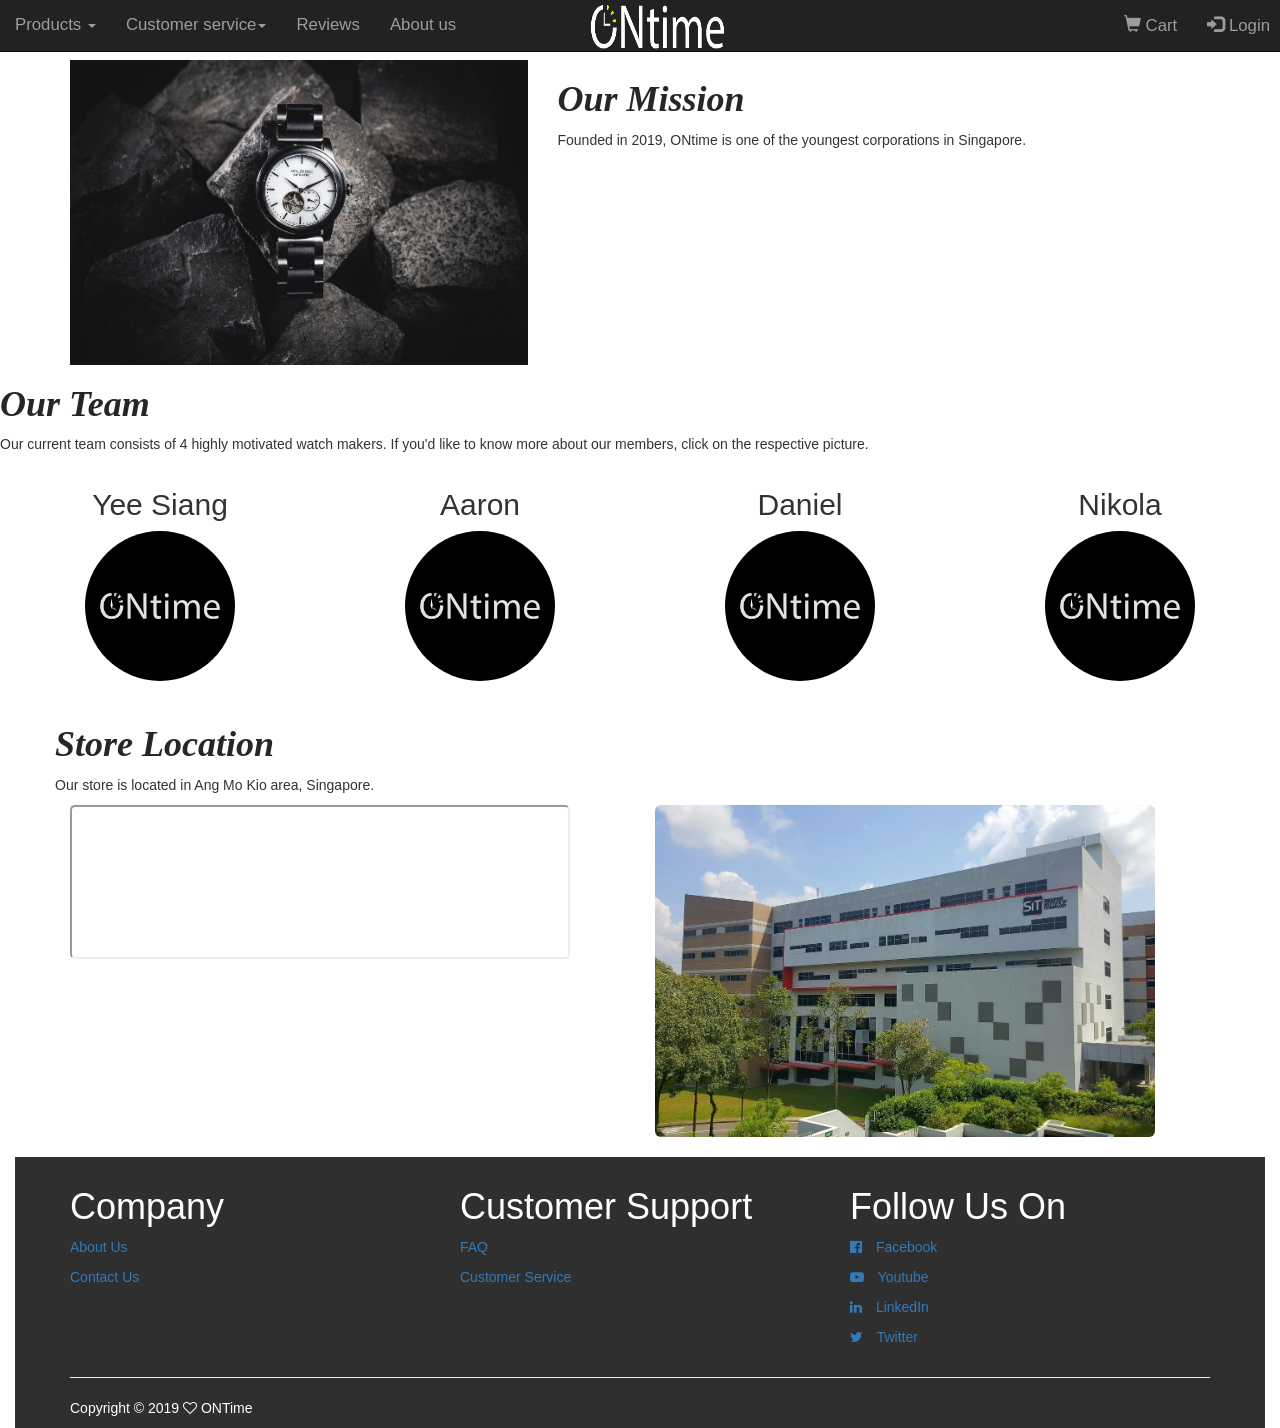
==== aboutus.html @ 38c57a1b "Initial commit" ====
<!DOCTYPE html>
<!--
To change this license header, choose License Headers in Project Properties.
To change this template file, choose Tools | Templates
and open the template in the editor.
-->
<html>

<head>
    <title>About Us - OnTime</title>
    <meta charset="UTF-8">
    <meta name="viewport" content="width=device-width, initial-scale=1.0">
    <meta name="description" content="ONtime - Top Seller & Best Quality Services on watches">
    <meta name="keywords"
        content="Watches, Watch, Strap, Minute, Second, Buying, Selling, Discount, Offer, Fix, Repair, Maintenance, New Arrivals, Gshock, Fossil, Tag Heuer, Fashion, Hand Accessory, Second Hand, Time, Time Keeper, Pocket Watch, Rolex">
    <link href="css/bootstrap.min.css" rel="stylesheet">
    <script src="https://ajax.googleapis.com/ajax/libs/jquery/3.4.1/jquery.min.js"></script>
    <script src="js/bootstrap.min.js"></script>
    <link rel="stylesheet" href="css/aboutUs.css">
    <link rel="stylesheet" href="css/headerFooter.css">
    <script src="https://code.jquery.com/jquery-3.2.1.slim.min.js" crossorigin="anonymous"></script>
    <script src="https://cdnjs.cloudflare.com/ajax/libs/popper.js/1.12.3/umd/popper.min.js"
        crossorigin="anonymous"></script>
    <script src="https://maxcdn.bootstrapcdn.com/bootstrap/4.0.0-beta.2/js/bootstrap.min.js"
        crossorigin="anonymous"></script>
    <link rel="stylesheet" href="https://stackpath.bootstrapcdn.com/font-awesome/4.7.0/css/font-awesome.min.css">


</head>

<body class="container-fluid">
    <nav class="navbar navbar-custom navbar-fixed-top navbar-inverse">
        <div id="topnav-centered">
            <a class="navbar-brand" href="index.html"><img src="images\logo3.png" alt="Ontime logo"
                    style="width:150px;height:60px;" /></a>
        </div>

        <section class="navbar-header">
            <button type="button" class="navbar-toggle" data-toggle="collapse" data-target="#myNavbar">
                <span class="icon-bar"></span>
                <span class="icon-bar"></span>
                <span class="icon-bar"></span>
            </button>
        </section>

        <section class="collapse navbar-collapse container-fluid" id="myNavbar">

            <ul class="nav navbar-nav">
                <li class="dropdown">
                    <a class="dropdown-toggle" data-toggle="dropdown" href="#">Products <span class="caret"></span></a>
                    <ul class="dropdown-menu">
                        <li><a href="products.html#hot">Top selling</a></li>
                        <li><a href="products.html#newarr">Newest</a></li>
                        <li><a href="products.html">All</a></li>
                    </ul>
                </li>
                <li class="dropdown">
                    <a class="dropdown-toggle" data-toggle="dropdown" href="#">Customer service<span
                            class="caret"></span></a>
                    <ul class="dropdown-menu">
                        <li><a href="customerservice.html#Maintenance">Maintainence</a></li>
                        <li><a href="customerservice.html#FAQ">Faq</a></li>
                    </ul>
                </li>
                <li><a href="productsreview.html">Reviews</a></li>
                <li><a href="aboutus.html">About us</a></li>
            </ul>


            <ul class="nav navbar-nav navbar-right">
                <li><a href="shoppingcart.html"><span class="glyphicon glyphicon-shopping-cart"></span> Cart</a></li>
                <li><a href="login.html"><span class="glyphicon glyphicon-log-in"></span> Login</a></li>
            </ul>
        </section>
    </nav>

    <article class="container">
        <section class="row">
            <div class="col-lg-5">
                <img class="img-responsive" id="holzkern" src="images/Holzkern.jpg" alt="ONtime">
                <!--Holzkern, 2019: Model 'Manhattan', last retrieved on 09/10/19 from https://www.bing.com/images/search?view=detailV2&ccid=%2BOFJ2a1a&id=745B387D8D27486FE1AD47FACA9E20C67C547165&thid=OIP.-OFJ2a1aZFcHIk0KkxyJ_AHaE7&mediaurl=https%3A%2F%2Fstatic.escdn.nl%2Fimages%2Fresized%2F975421%3A1059%3A705%3Acontain.jpg&exph=705&expw=1059&q=holzkern+watches&simid=607998756429302204&selectedindex=31&ajaxhist=0&vt=0&sim=11-->
            </div>
            <div class="col-lg-7" id="ourmission">
                <h1 class="aboutus">Our Mission</h1>
                <p>Founded in 2019, ONtime is one of the youngest corporations in Singapore.</p>
            </div>
        </section>
    </article>

    <section class="row" id="ourteam">
        <h1 class="aboutus">Our Team</h1>
        <p>Our current team consists of 4 highly motivated watch makers.
            If you'd like to know more about our members, click on the respective picture.</p>
        <article id="yeesiang" class="thumbnail col-md-3 col-sm-6" data-toggle="collapse" data-target="#yeesiangstext"
            data-parent="#ourteam">
            <h2>Yee Siang</h2>
            <img class="img-circle img-responsive" src="images/logo_bg.png" alt="Yee Siang">
            <figure id="yeesiangstext" class="popup collapse">
                <article class="textbox">
                    <p>Yee Siang was born in Singapore. Yee Siang was born in Singapore. Yee Siang was born in
                        Singapore.
                        Yee Siang was born in Singapore. Yee Siang was born in Singapore.
                    </p>
                </article>
            </figure>
        </article>

        <article id="aaron" class="thumbnail col-md-3 col-sm-6" data-toggle="collapse" data-target="#aaronstext"
            data-parent="#ourteam">
            <h2>Aaron</h2>
            <img class="img-circle img-responsive" src="images/logo_bg.png" alt="Aaron">
            <figure id="aaronstext" class="popup collapse">
                <article class="textbox">
                    <p>Aaron was born in Singapore.Aaron was born in Singapore.
                        Aaron was born in Singapore.Aaron was born in Singapore.
                        Aaron was born in Singapore.Aaron was born in Singapore.
                        Aaron was born in Singapore.Aaron was born in Singapore.
                        Aaron was born in Singapore.
                    </p>

                </article>
            </figure>
        </article>

        <article id="daniel" class="thumbnail col-md-3 col-sm-6" data-toggle="collapse" data-target="#danielstext"
            data-parent="#ourteam">
            <h2>Daniel</h2>
            <img class="img-circle img-responsive" src="images/logo_bg.png" alt="Daniel">
            <figure id="danielstext" class="popup collapse">
                <article class="textbox">
                    <p>Daniel was born in Singapore. Daniel was born in Singapore.
                        Daniel was born in Singapore. Daniel was born in Singapore.
                        Daniel was born in Singapore. Daniel was born in Singapore.
                        Daniel was born in Singapore. Daniel was born in Singapore.
                    </p>
                </article>
            </figure>
        </article>

        <article id="nikola" class="thumbnail col-md-3 col-sm-6" data-toggle="collapse" data-target="#nikostext"
            data-parent="#ourteam">
            <h2>Nikola</h2>
            <img class="img-circle img-responsive" src="images/logo_bg.png" alt="Nikola">
            <figure id="nikostext" class="popup collapse">
                <article class="textbox">
                    <p>Nikola was born in Germany. Nikola was born in Germany.
                        Nikola was born in Germany. Nikola was born in Germany.
                        Nikola was born in Germany. Nikola was born in Germany.
                        Nikola was born in Germany. Nikola was born in Germany.
                        Nikola was born in Germany. Nikola was born in Germany.
                    </p>
                </article>
            </figure>
        </article>
    </section>

    <article class="container">
        <!--make location responsive-->
        <div class="row">
            <h1 class="aboutus">Store Location</h1>
            <p>Our store is located in Ang Mo Kio area, Singapore.</p>
            <section id="map-container-google-1" class="map-container col-md-6">
                <iframe
                    src="https://www.google.com/maps/embed?pb=!1m18!1m12!1m3!1d3988.665252371279!2d103.84664861475406!3d1.3775233989953317!2m3!1f0!2f0!3f0!3m2!1i1024!2i768!4f13.1!3m3!1m2!1s0x31da16e96db0a1ab%3A0x3d0be54fbbd6e1cd!2sSingapore%20Institute%20of%20Technology%20(SIT%40NYP)!5e0!3m2!1sen!2ssg!4v1570349899057!5m2!1sen!2ssg"
                    frameborder="1" style="border:1;">
                </iframe>
            </section>
            <section id="storelocation" class="col-md-6">
                <img class="img-rounded" src="images/SIT_NYP_Building.jpg" alt="SIT@NYP building">
            </section>

        </div>
    </article>

    <footer class="footer">
        <section class=container>
            <section class="row">
                <section class="col-md-4">
                    <h1>Company</h1>
                    <a href="aboutus.html">
                        <p>About Us</p>
                    </a>
                    <a href="aboutus.html">
                        <p>Contact Us</p>
                    </a>
                </section>

                <section class="col-md-4">
                    <h1>Customer Support</h1>
                    <a href="customerservice.html#FAQ">
                        <p>FAQ</p>
                    </a>
                    <a href="customerservice.html">
                        <p>Customer Service</p>
                    </a>
                </section>

                <section class="col-md-4">
                    <h1>Follow Us On</h1>
                    <a href="https://www.facebook.com/">
                        <p><i class="fa fa-facebook-official"></i> Facebook</p>
                    </a>
                    <a href="https://www.youtube.com/">
                        <p><i class="fa fa-youtube-play"></i> Youtube</p>
                    </a>
                    <a href="https://www.linkedin.com/">
                        <p><i class="fa fa-linkedin"></i> LinkedIn</p>
                    </a>
                    <a href="https://twitter.com/">
                        <p><i class="fa fa-twitter"></i> Twitter</p>
                    </a>
                </section>

            </section>
            <hr />
            <p class="copyright">Copyright &copy; 2019 <i class="fa fa-heart-o"></i> ONTime</p>
        </section>
    </footer>
</body>

</html>
---- css/aboutUs.css ----
/*
To change this license header, choose License Headers in Project Properties.
To change this template file, choose Tools | Templates
and open the template in the editor.
*/
/* 
    Created on : 07.10.2019, 02:29:07
    Author     : Nico
*/

body{
    padding-top: 60px;
}

.navbar-brand>img{
    width:150px;
    height: 80px;
}

.navbar-brand{  
    float: none;
    position: absolute;
    left: 50%;
    transform: translate(-50%, -50%);
    padding-left: 50px;
  }
  
  .navbar-nav li:hover {
    background-color: #ddd;
    color: black;
  }


article.thumbnail{
    position: relative;
    border-style: none;
}

figure.popup{
    visibility: visible;
    
}

.thumbnail:hover figure.popup{
    visibility: visible;
}

.thumbnail>img{
    width: 150px;
}

.textbox{
    border-style: solid;
    color: grey;
    background-color: whitesmoke;
    margin-top: 5px;
    padding: 5px;
    border-radius: 5px;
}


figure.popup>p{
    text-align: center;
}


h1.aboutus{
    font-style: italic;
    color: #262626;
    font-family: "Times New Roman";
    font-weight: bold;
}

h2{
    text-align: center;
}

#storelocation > img{
    width: 100%;
    max-width: 500px;
    margin-bottom: 20px;
}

.navbar-brand > img{
    width: 80px;
    display: inline-block;
}

.map-container {
    overflow: hidden;
    position: relative;
    height: 0;
    padding-bottom: 200px;
}

.map-container iframe {
    height: auto;
    width: 100%;
    max-width:500px;
    position: absolute;
    border-radius: 5px;
}
---- css/headerFooter.css ----
/*------------header css------------*/
.navbar-brand{  
    float: none;
    position: absolute;
    left: 50%;
    top: 5px;
    transform: translate(-50%, -50%);
  }
  
  .navbar-nav li:hover {
    background-color: rgb(80, 80, 80);
    transition: transform .5s, background-color 1.5s ease-in-out;
    transform: scale(1.05);
  }
  .navbar-right{
    padding-right: 10px;
  }
  nav{
    font-family: 'Segoe UI', Tahoma, Geneva, Verdana, sans-serif;
    font-size: 120%;
  }


  /*-------footer css-------*/
.footer 
{   
    background-color: #2f2f2f;
    color: #ffffff;
    margin: 0px;
    padding: 10px 10px;
    font-family: Arial;
    position: relative;
    padding-bottom: 0;
}

.foot a
{
    color: #ffffff;
}

.footer .row .fa
{
    padding-right: 10px;
       
}

#footer {
  position: absolute; bottom: 0px; left: 0;
  width: 100%;
  height:auto;
  }
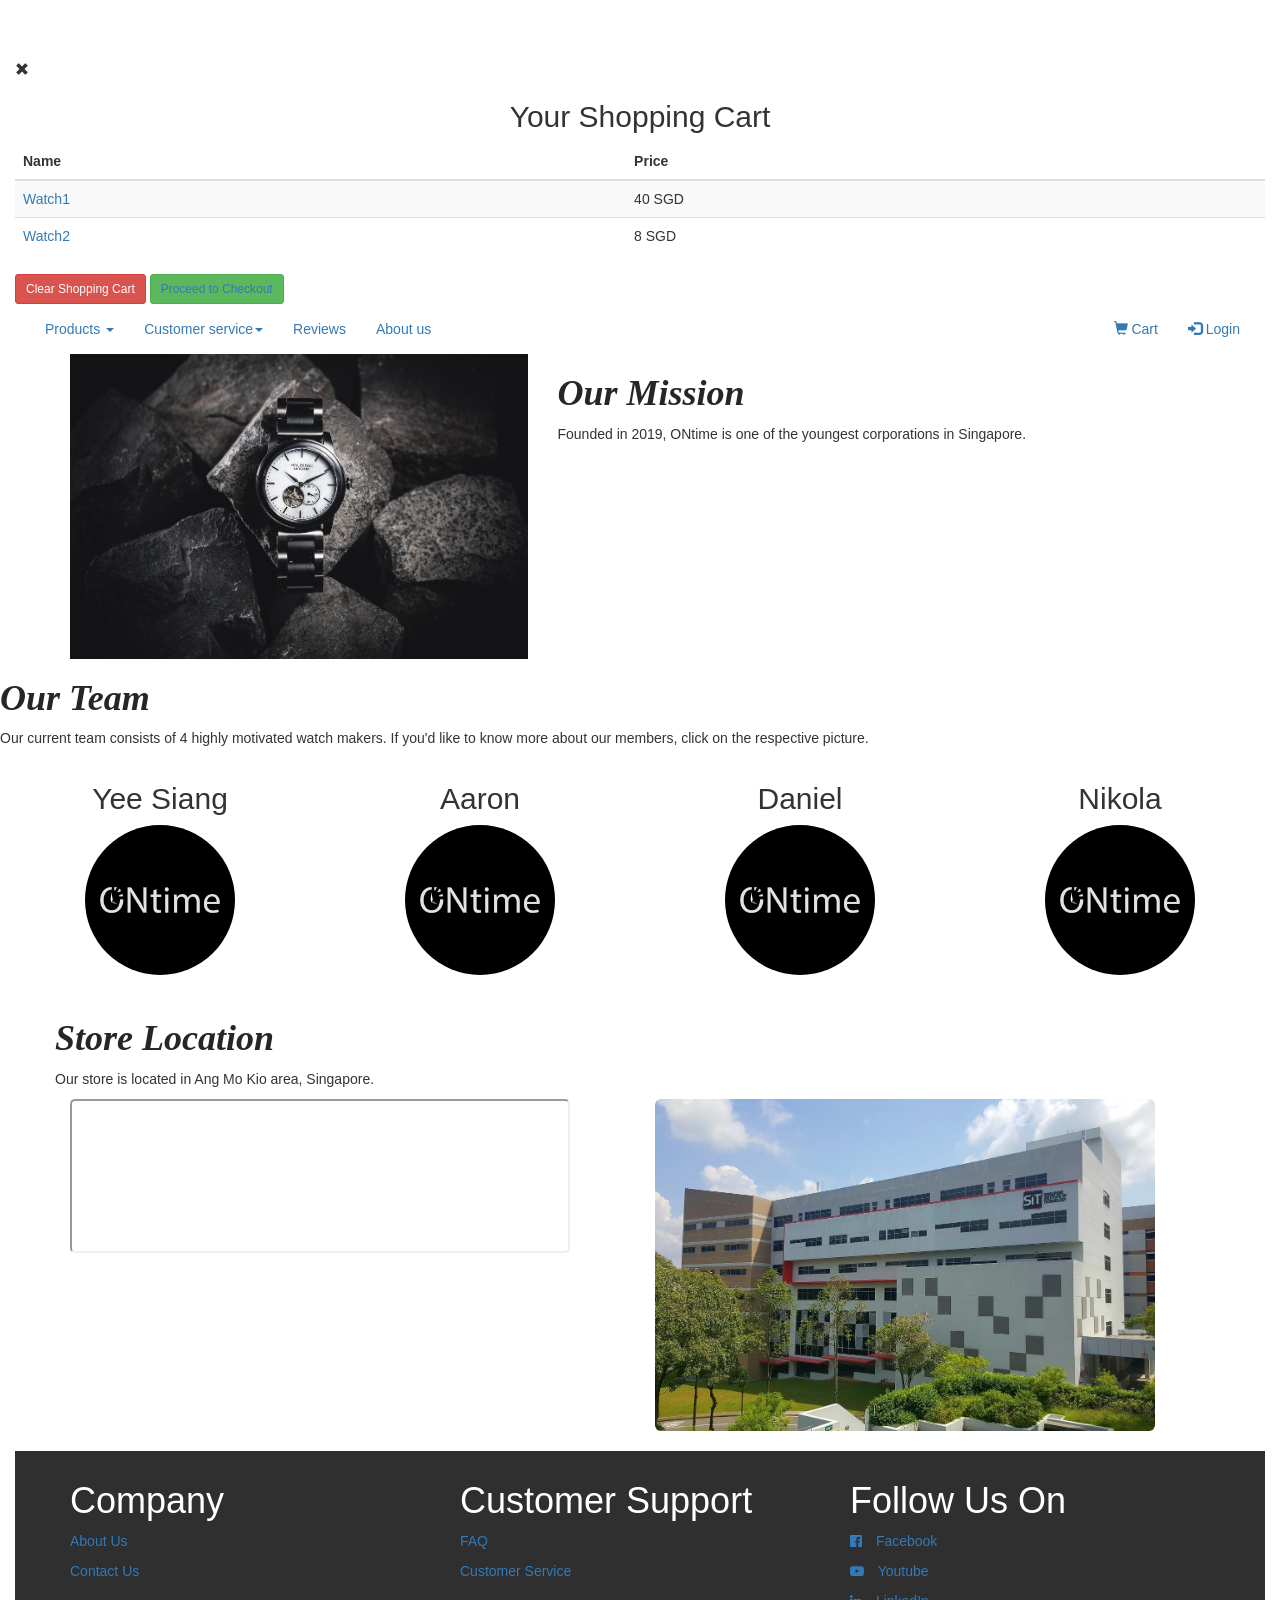
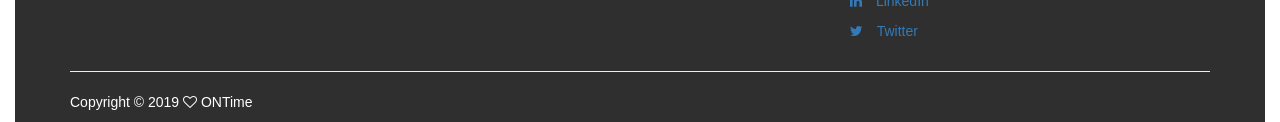
==== commit 2e2c1a69: "pulling for shopping cart" ====
--- a/aboutus.html
+++ b/aboutus.html
@@ -28,12 +28,36 @@
 
 </head>
 
-<body class="container-fluid">
-    <nav class="navbar navbar-custom navbar-fixed-top navbar-inverse">
-        <div id="topnav-centered">
-            <a class="navbar-brand" href="index.html"><img src="images\logo3.png" alt="Ontime logo"
-                    style="width:150px;height:60px;" /></a>
-        </div>
+<body>
+    <div class="container-fluid">
+
+    <?php
+        include "header.php";
+    ?>
+
+     <section id="cart" class="cart">
+        <span class="glyphicon glyphicon-remove" aria-label="close shopping cart"></span>
+        <h2>Your Shopping Cart</h2>
+        <table class="table table-striped table-responsive">
+            <thead>
+                <tr>
+                    <th>Name</th>
+                    <th>Price</th>
+                </tr>
+            </thead>
+            <tr>
+                <td><a href="ProductDetails.html" target="_blank">Watch1</a></td>
+                <td>40 SGD</td>
+            </tr>
+            <tr>
+                <td><a href="ProductDetails.html" target="_blank">Watch2</a></td>
+                <td>8 SGD</td>
+            </tr>
+        </table>
+        <button type="button" class="btn btn-danger btn-sm">Clear Shopping Cart</button>
+        <button type="button" class="btn btn-success btn-sm"><a href="shoppingcart.php">Proceed to Checkout</a></button>
+
+    </section>
 
         <section class="navbar-header">
             <button type="button" class="navbar-toggle" data-toggle="collapse" data-target="#myNavbar">
